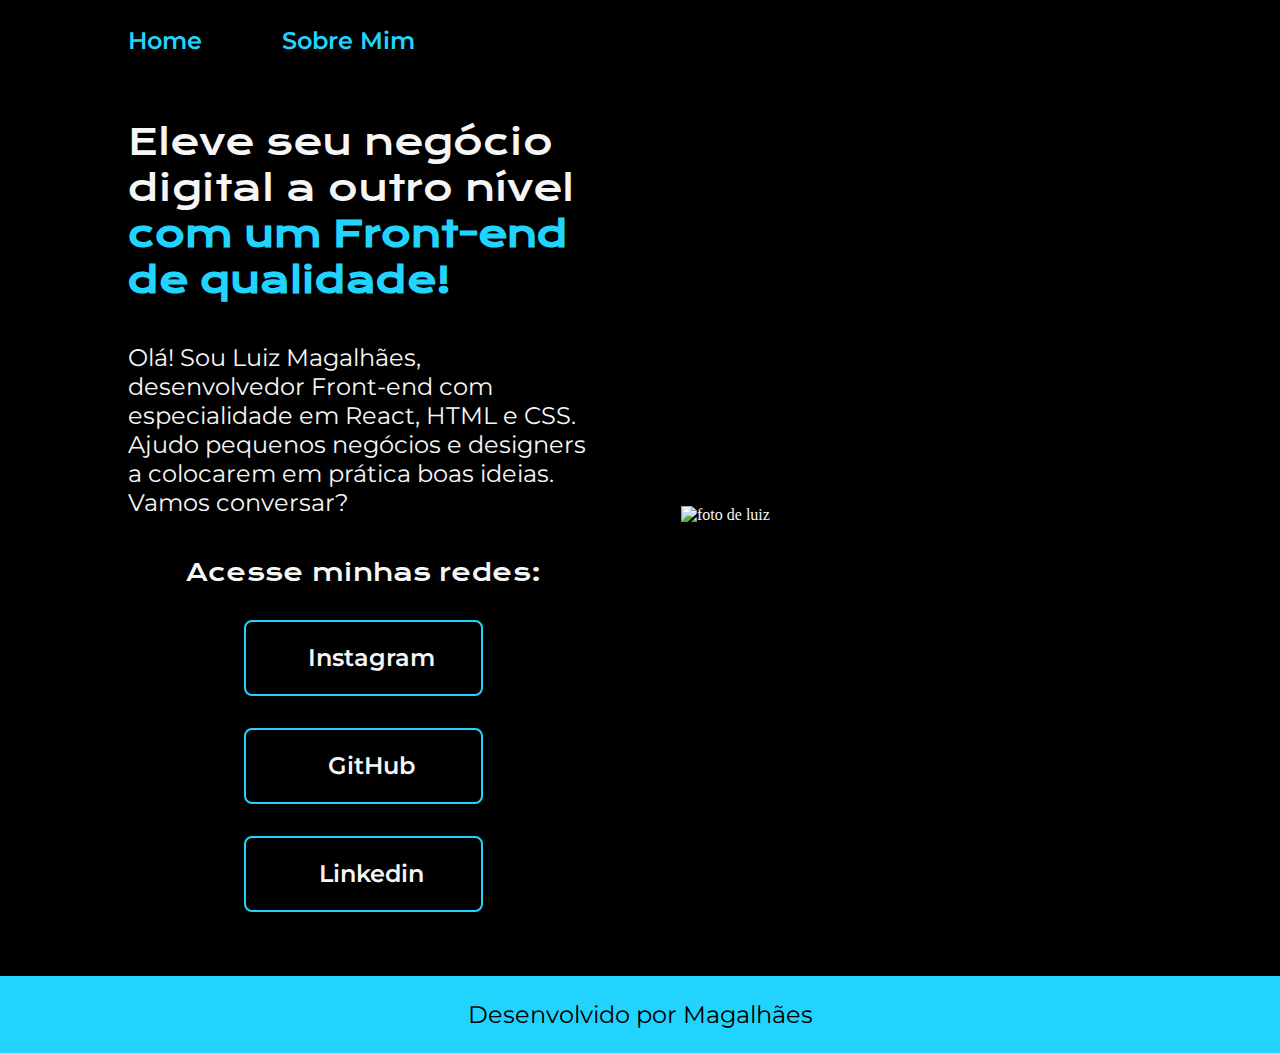
==== index.html @ 7421c03e "imagens e arquivos" ====
<!DOCTYPE html>
<html lang="pt-br">
<head>
    <meta charset="UTF-8">
    <meta name="viewport" content="width=device-width, initial-scale=1.0">
    <link rel="stylesheet" href="style.css"> <!--Linkando CSS no HTML-->
    <link rel="preconnect" href="https://fonts.googleapis.com">
<link rel="preconnect" href="https://fonts.gstatic.com" crossorigin>
<link href="https://fonts.googleapis.com/css2?family=Inter:wght@100..900&family=Krona+One&display=swap" rel="stylesheet">
<link href="https://fonts.googleapis.com/css2?family=Montserrat:ital,wght@0,100..900;1,100..900&display=swap" rel="stylesheet">

<link href="https://fonts.googleapis.com/css2?family=Montserrat:ital,wght@0,600;1,600&display=swap" rel="stylesheet">
    <title>Portfólio</title>
</head> 
<body>
   <header class="cabecalho"> <!--Lembrar de seguir a ordem: header, main, footer-->
    <nav class="menu">
        <a href="index.html" class="menu-link">Home</a>
        <a href="sobremim.html" class="menu-link">Sobre Mim</a>
    </nav>
   </header>

   <main class="container">

    <section class="section">
        <h1 class="tituloPage">Eleve seu negócio digital a outro nível <strong class="destaque">com um Front-end de qualidade!</strong></h1>
        <p>Olá! Sou Luiz Magalhães, desenvolvedor Front-end com especialidade em React, HTML e CSS.
        Ajudo pequenos negócios e designers a colocarem em prática boas ideias.
        Vamos conversar?
        </p>
        <div class="botoes">
        <h2 class="subtitulo">Acesse minhas redes: </h2>
        <a class="link" href="https://instagram.com/lh.magalhaes/" target="_blank">
            <img src="./imagens/instagram.png" alt="">Instagram</a> 
        <a class="link" href="https://github.com/LuizzGIT" target="_blank"> <img src="./imagens/github.png" alt="">GitHub</a>

        <a class ="link" href="https://www.linkedin.com/in/lh-magalhaes/" target="_blank"> <img src="imagens/linkedin.png" alt="">
            Linkedin
        </a>
        </div>
         <!--Tag <a> serve para links-->
    </section> 
     <img class="myPicture" src="/imagens/magalhaes.jpeg" alt="foto de luiz"><!--Tag img coloca a imagem que desejamos-->
   </main>
   <footer class="rodape">
    Desenvolvido por Magalhães
   </footer>
</body>
</html>
---- style.css ----
:root{  /*Usado para criar variáveis para cores e fontes, afim de poupar tempo*/
    --cor-primaria: #000000;
    --cor-secundaria: #f6f6f6;
    --cor-terciaria: #22d4fd;
    --cor-hover: #272727;

    --fonte-primaria: "Krona One", serif;
    --fonte-secundaria: "Montserrat", serif;
}

*{
    margin: 0px;
    padding: 0px;
}

body{
    background-color: var(--cor-primaria);
    color: var(--cor-secundaria);
    box-sizing: border-box;
   
    
}
.tituloPage{
    font-family: var(--fonte-primaria);
    font-weight: 400;
    font-style: normal;
    font-size: 2.25rem;
    
}
.myPicture{
    
    width: 50%;
}

.destaque{
    color: var(--cor-terciaria);
}
p{
   
    font-size: 1.5rem;
    font-family: var(--fonte-secundaria);
    font-style: normal;
    font-weight: 400;
    
}
.container{
    display: flex; /*Quando display é FLEX,  flex-direction e automaticamente row(linha)*/
    align-items: center;
    justify-content: space-between;
    padding: 5% 10%;
    gap: 82px;
    
}
section{
    width: 50%;
    display: flex;
    gap: 40px;
    flex-direction: column;


}

.subtitulo{
    font-family: var(--fonte-primaria);
    font-weight: 400;
    font-size: 1.5rem;
}

.botoes{
    display: flex;
    align-items: center;
    justify-content: space-between;
    flex-direction: column;
    gap: 32px ;
}
.link{
    /* background-color: #22D4FD; */
    display: flex;
    justify-content: center;
    gap: 16px;
    width: 50%;
    text-align: center;
    text-decoration: none;
    border: 2px solid var(--cor-terciaria);
    border-radius: 8px;
  
    font-size: 1.5rem;
    padding: 21.5px 0px;
    color: var(--cor-secundaria);
    font-family: var(--fonte-secundaria);
    font-weight: 600;
}

.link:hover{
    border: 3px solid var(--cor-secundaria);
    background-color: var(--cor-hover);
    cursor: pointer;
}
.rodape{
    background-color: var(--cor-terciaria);
    color: var(--cor-primaria);
    text-align: center;
    font-family: var(--fonte-secundaria);
    padding: 24px;
    font-size: 1.5rem;
    font-weight: 400;
}

.cabecalho{
    padding: 2% 0% 0% 10%;
}

.menu{
    display: flex;
    gap: 80px;
}


.menu-link{
    color: var(--cor-terciaria);
    font-family: var(--fonte-secundaria);
    font-size: 1.5rem;
    font-weight: 600;
    text-decoration: none;
}

@media (max-width: 1200px ){
    .container{
        flex-direction: column-reverse;
        padding: 5%;
        
    }

    .cabecalho{
       padding: 10%;
    }

    .menu{
        justify-content: center;
    }

    .section{
        width: auto;
    }

    
}
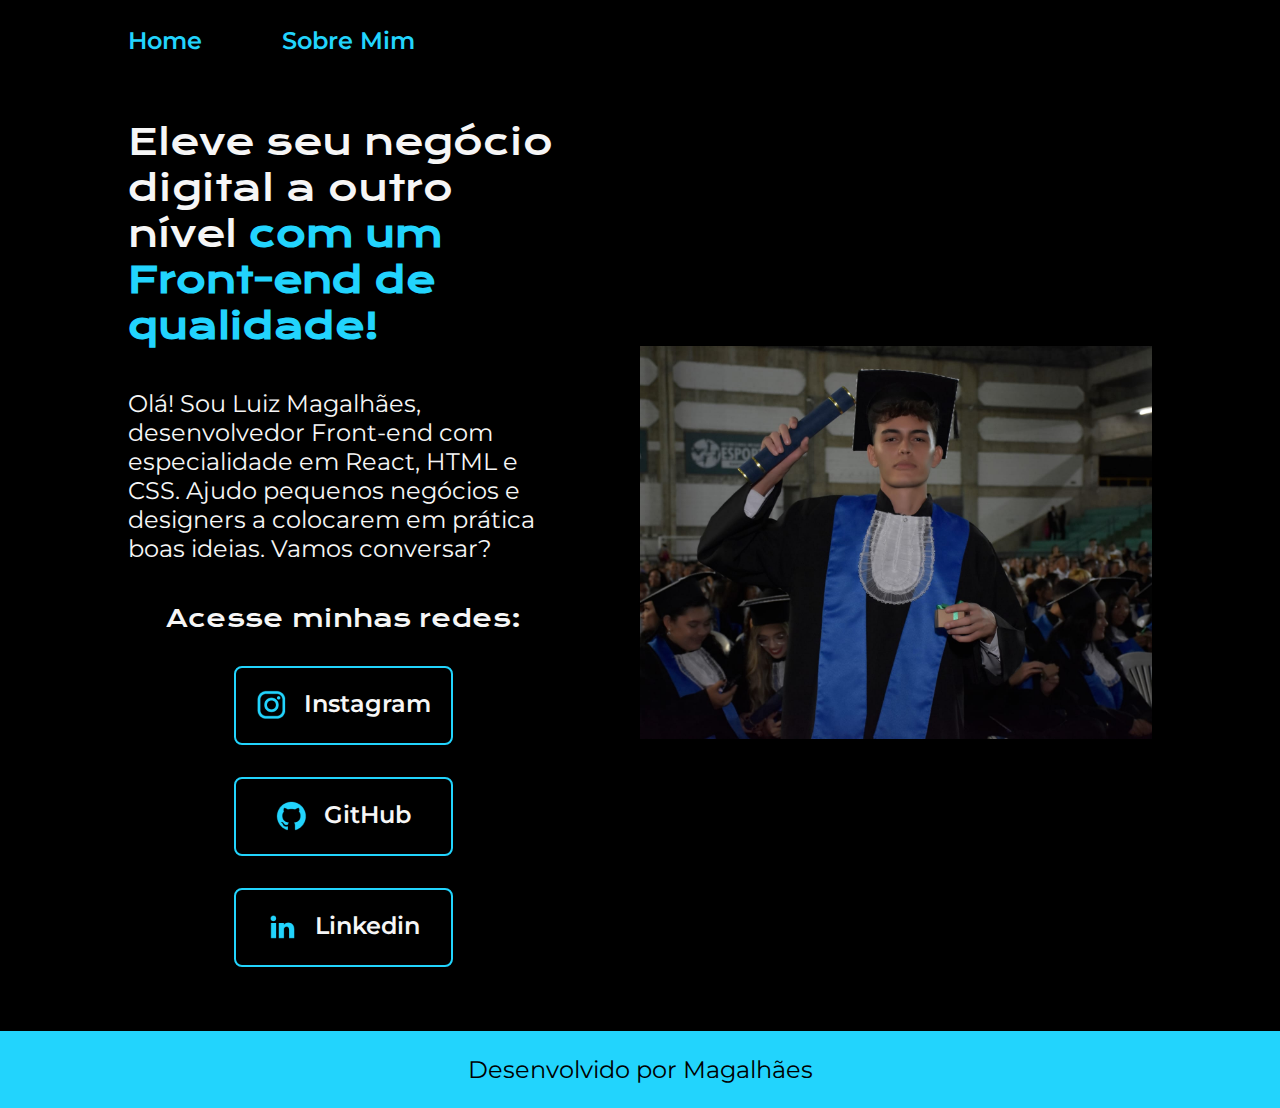
==== commit e7958cb6: "Update index.html" ====
--- a/index.html
+++ b/index.html
@@ -31,19 +31,19 @@
         <div class="botoes">
         <h2 class="subtitulo">Acesse minhas redes: </h2>
         <a class="link" href="https://instagram.com/lh.magalhaes/" target="_blank">
-            <img src="./imagens/instagram.png" alt="">Instagram</a> 
-        <a class="link" href="https://github.com/LuizzGIT" target="_blank"> <img src="./imagens/github.png" alt="">GitHub</a>
+            <img src="instagram.png" alt="">Instagram</a> 
+        <a class="link" href="https://github.com/LuizzGIT" target="_blank"> <img src="github.png" alt="">GitHub</a>
 
-        <a class ="link" href="https://www.linkedin.com/in/lh-magalhaes/" target="_blank"> <img src="imagens/linkedin.png" alt="">
+        <a class ="link" href="https://www.linkedin.com/in/lh-magalhaes/" target="_blank"> <img src="linkedin.png" alt="">
             Linkedin
         </a>
         </div>
          <!--Tag <a> serve para links-->
     </section> 
-     <img class="myPicture" src="/imagens/magalhaes.jpeg" alt="foto de luiz"><!--Tag img coloca a imagem que desejamos-->
+     <img class="myPicture" src="magalhaes.jpeg" alt="foto de luiz"><!--Tag img coloca a imagem que desejamos-->
    </main>
    <footer class="rodape">
     Desenvolvido por Magalhães
    </footer>
 </body>
-</html>+</html>
